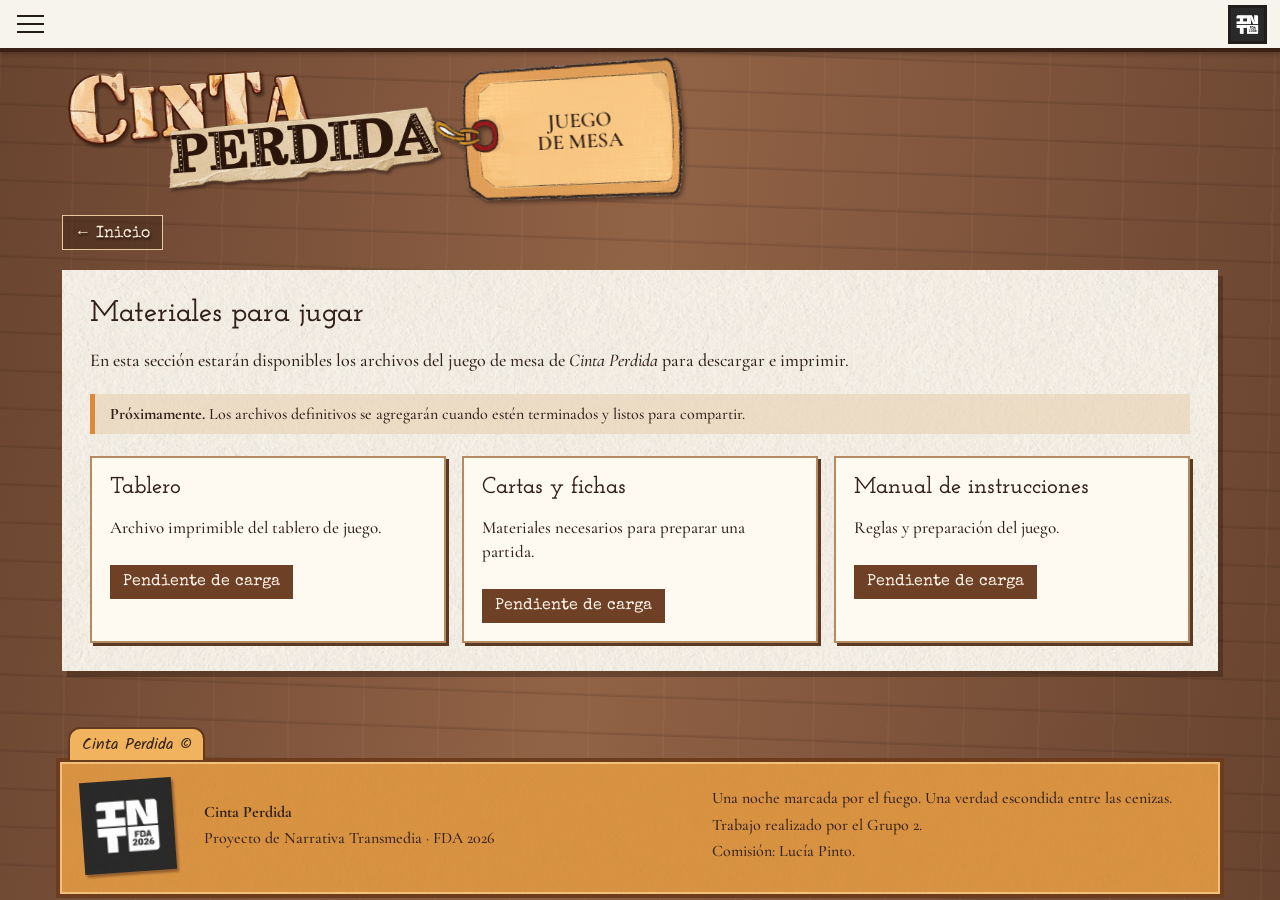
==== juego.html @ 326e19d3 "Add files via upload" ====
<!doctype html><html lang="es"><head><meta charset="utf-8"><meta name="viewport" content="width=device-width,initial-scale=1"><meta name="theme-color" content="#795038"><title>Juego de mesa | Cinta Perdida</title><link rel="stylesheet" href="styles.css"></head><body class="wood"><header class="topbar"><button class="menu-button" aria-label="Abrir menú" aria-expanded="false"><span></span><span></span><span></span></button><nav class="menu-panel"><a href="index.html">Inicio</a><a href="proceso.html">Detrás de cámaras</a><a href="juego.html">Juego de mesa</a><a href="universo.html">Universo</a><a href="https://www.youtube.com/watch?v=dQw4w9WgXcQ" target="_blank" rel="noopener">Un archivo especial</a></nav><img class="school-mark" src="assets/logo-fda.png" alt="FDA 2026"></header><div class="site-shell"><div class="brand-head"><a href="index.html" aria-label="Cinta Perdida, inicio"><img class="brand-logo" src="assets/logo-cinta-perdida.png" alt="Cinta Perdida"></a><div class="brand-tag subpage-tag" aria-label="Juego de mesa"><img src="assets/etiqueta-colgante-horizontal.png" alt=""><span>JUEGO<br>DE MESA</span></div></div><main class=""><div class="page-heading page-heading-back"><a class="back-link" href="index.html">← Inicio</a></div><section class="paper-panel"><h2>Materiales para jugar</h2><p>En esta sección estarán disponibles los archivos del juego de mesa de <em>Cinta Perdida</em> para descargar e imprimir.</p><div class="notice"><strong>Próximamente.</strong> Los archivos definitivos se agregarán cuando estén terminados y listos para compartir.</div><div class="resource-list"><article class="resource"><h3>Tablero</h3><p>Archivo imprimible del tablero de juego.</p><span class="download-placeholder">Pendiente de carga</span></article><article class="resource"><h3>Cartas y fichas</h3><p>Materiales necesarios para preparar una partida.</p><span class="download-placeholder">Pendiente de carga</span></article><article class="resource"><h3>Manual de instrucciones</h3><p>Reglas y preparación del juego.</p><span class="download-placeholder">Pendiente de carga</span></article></div></section></main><div class="site-bottom"><div class="copyright">Cinta Perdida ©</div><footer class="footer"><img class="footer-logo" src="assets/logo-fda.png" alt="FDA 2026"><div><p><strong>Cinta Perdida</strong></p><p>Proyecto de Narrativa Transmedia · FDA 2026</p></div><div class="footer-extra"><p>Una noche marcada por el fuego. Una verdad escondida entre las cenizas.</p><p>Trabajo realizado por el Grupo 2.</p><p>Comisión: Lucía Pinto.</p></div></footer></div></div><script src="script.js"></script></body></html>
---- styles.css ----
@import url('https://fonts.googleapis.com/css2?family=Cormorant+Garamond:wght@400;500;600;700&family=Josefin+Slab:wght@400;500;600;700&family=Kalam:wght@400;700&family=Special+Elite&display=swap');
:root{--ink:#302019;--brown:#4a2a18;--wood1:#6a4028;--wood2:#8c5a37;--paper:#f8f4ec;--orange:#d98b39;--pink:#f6c7c5;--blue:#58a8bd;--red:#b92820;}
*{box-sizing:border-box} html{scroll-behavior:smooth} body{margin:0;color:var(--ink);font-family:'Cormorant Garamond',Georgia,serif;font-weight:500;background:#65402a;}
/* A warm wood-like base until the original Canva wood texture is supplied. */
.wood{background-color:#795038;background-image:repeating-linear-gradient(2deg,transparent 0 34px,rgba(45,23,12,.16) 35px,transparent 38px),repeating-linear-gradient(91deg,rgba(255,220,170,.035) 0 2px,transparent 2px 75px),linear-gradient(100deg,#68432f,#916346 48%,#68432f);}
.topbar{height:52px;background:#f7f4ed;border-bottom:4px solid #3a2116;display:flex;align-items:center;justify-content:space-between;padding:0 13px;position:relative;z-index:10;box-shadow:0 2px 5px #1c100b55}
.menu-button{width:38px;height:34px;border:0;background:transparent;display:flex;flex-direction:column;justify-content:center;gap:6px;cursor:pointer;padding:4px}.menu-button span{height:2px;width:27px;background:#241a16;display:block}
.school-mark{width:39px;height:39px;object-fit:contain;background:#211d1a;padding:3px}
.menu-panel{display:none;position:absolute;top:48px;left:0;background:#f7f1e6;border:2px solid #4b2c1a;padding:12px 18px;min-width:210px;box-shadow:4px 5px 0 #2d1a10aa}.menu-panel.open{display:grid;gap:10px}.menu-panel a{color:var(--ink);text-decoration:none;font-family:'Special Elite',Georgia,serif;font-size:17px}.menu-panel a:hover{color:#a13c25}
.site-shell{max-width:1200px;margin:0 auto;padding:12px 16px 0;min-height:calc(100vh - 52px)}
.brand-head{min-height:145px;display:flex;align-items:flex-start;padding:0 4px 8px;position:relative;gap:0}
.brand-logo{width:min(390px,75vw);height:auto;object-fit:contain;filter:drop-shadow(2px 3px 1px #1f120d80);position:relative;z-index:2}
.brand-tag{width:250px;height:138px;position:relative;margin:-1px 0 0 -34px;display:flex;align-items:center;justify-content:center;transform:rotate(-3deg);filter:drop-shadow(2px 3px 2px #21130c88);z-index:1;flex:0 0 auto}
.brand-tag img{position:absolute;width:100%;height:100%;object-fit:contain;inset:0}
.brand-tag span{position:relative;z-index:1;font-family:'Cormorant Garamond',Georgia,serif;font-weight:600;font-size:clamp(19px,2.05vw,27px);color:#2c1d14;margin-left:40px;margin-top:1px;white-space:nowrap}
.subpage-tag{width:285px;height:138px;margin-left:-34px}
.subpage-tag span{font-size:clamp(15px,1.65vw,21px);line-height:1.02;margin-left:43px;margin-top:0;letter-spacing:.1px;text-align:center;white-space:normal;max-width:72%;}
.page-heading-back{margin:0 0 20px}

.card-art img.universe-map{width:100%;height:100%;object-fit:contain;filter:drop-shadow(0 2px 2px #33251b33)}
main{padding:6px 6px 30px}.intro{max-width:760px;margin:0 auto 24px;text-align:center;color:#fff5e8;text-shadow:1px 2px 2px #2b160e;font-size:18px;line-height:1.5}.intro strong{font-family:'Special Elite',Georgia,serif;font-size:22px;letter-spacing:.5px}
.card-grid{display:grid;grid-template-columns:repeat(2,minmax(0,1fr));gap:32px 42px;align-items:stretch;padding:4px 10px 30px}
.portal-card{height:260px;min-height:260px;display:grid;grid-template-columns:1fr 1.05fr;gap:18px;align-items:center;padding:16px;text-decoration:none;color:var(--ink);position:relative;background:rgba(239,224,203,.28);border:1px solid rgba(255,245,225,.18);box-shadow:0 3px 9px #2a160d44;transition:transform .18s ease,box-shadow .18s ease}
.portal-card:hover,.portal-card:focus-visible{transform:translateY(-4px) rotate(-.3deg);box-shadow:0 9px 15px #24130966;outline:2px solid #f2c27d;outline-offset:3px}
.card-art{height:185px;background:#f8f5ed;position:relative;overflow:hidden;display:flex;align-items:center;justify-content:center;box-shadow:0 1px 4px #2b1a1155}
.card-art.paper:before,.paper-panel:before{content:"";position:absolute;inset:0;background-image:url('assets/pulp-texture.webp'),url('assets/pulp-highlight.webp');background-size:cover;background-position:center;mix-blend-mode:multiply;opacity:.38;pointer-events:none}
.card-art img{max-width:95%;max-height:95%;object-fit:contain;position:relative;z-index:1}
.pin-one{position:absolute;z-index:4;width:27px;height:34px;filter:drop-shadow(1px 2px 1px #3b261866)}
.pin-one img{width:100%;height:100%;object-fit:contain}
.pin-green{top:3px;right:17px;transform:rotate(12deg)}
.pin-lilac{top:7px;right:48px;transform:rotate(-12deg)}
.pin-orange{top:29px;right:9px;transform:rotate(18deg)}
.pin-blue{top:8px;right:13px;transform:rotate(11deg)}
.pin-brown{top:9px;right:14px;transform:rotate(-10deg)}
.card-art img[src*="sello-confidencial"]{max-width:92%;max-height:82%;object-fit:contain}
.card-copy{padding:12px 8px}.card-copy h2{font-family:'Josefin Slab',serif;font-weight:600;font-size:clamp(23px,2.6vw,34px);line-height:1.05;margin:0 0 12px}.card-copy p{font-size:17px;line-height:1.35;margin:0}.scribble{height:18px;border-bottom:2px solid #34251e;border-radius:50%;transform:rotate(-2deg);width:82%;margin:14px 0 0}
.tagline{display:inline-block;background:#e7a34f;border:2px solid #5b321c;border-radius:14px 14px 0 0;padding:4px 13px;margin:0 0 -2px 10px;font-family:'Kalam',cursive;font-size:17px;position:relative;z-index:2}
.footer{background:#d99342;border:4px solid #6b3c1e;box-shadow:inset 0 0 0 2px #f3c27c;padding:18px 22px 22px;display:grid;grid-template-columns:100px 1fr 1fr;gap:22px;align-items:center;position:relative;overflow:hidden}
.footer:after{content:"";position:absolute;inset:0;background-image:url('assets/pulp-texture.webp');background-size:cover;mix-blend-mode:multiply;opacity:.13;pointer-events:none}.footer>*{position:relative;z-index:1}.footer-logo{width:92px;height:92px;object-fit:contain;transform:rotate(-4deg);filter:drop-shadow(2px 3px 1px #5b321c88)}.footer p{margin:5px 0;font-size:16px;line-height:1.35}.footer a{color:#382014}.copyright{font-family:'Kalam',cursive;background:#f1b35e;border:2px solid #63391f;border-bottom:0;border-radius:12px 12px 0 0;display:inline-block;padding:3px 12px;margin:0 0 -2px 12px;position:relative;z-index:2}
/* Inner pages */
.page-heading{display:flex;align-items:center;gap:14px;margin:0 0 20px;color:#fff3e4;text-shadow:1px 2px 2px #2b160e}.page-heading h1{font-family:'Josefin Slab',serif;font-size:clamp(32px,5vw,48px);font-weight:600;margin:0}.back-link{color:#fff1dc;text-decoration:none;border:1px solid #e9c69c;padding:7px 12px;background:#40271988;font-family:'Special Elite',Georgia,serif}.paper-panel{position:relative;background:#f8f4ec;padding:28px;box-shadow:5px 6px 0 #30190f66;overflow:hidden}.paper-panel>*{position:relative;z-index:1}.paper-panel h2{font-family:'Josefin Slab',serif;font-weight:600;font-size:30px;margin:0 0 10px}.paper-panel p{font-size:18px;line-height:1.5}.notice{border-left:5px solid var(--orange);padding:10px 15px;background:#e9d4b6aa;margin:20px 0}.resource-list{display:grid;grid-template-columns:repeat(auto-fit,minmax(220px,1fr));gap:16px;margin-top:22px}.resource{background:#fffaf1;border:2px solid #b48a60;padding:18px;box-shadow:3px 3px 0 #5c3923}.resource p{font-size:17px;line-height:1.4}.resource h3{font-family:'Josefin Slab',serif;font-weight:600;font-size:23px;margin:0 0 8px}.resource a,.download-placeholder{display:inline-block;background:#6e4026;color:#fff5e8;text-decoration:none;padding:9px 13px;margin-top:8px;font-family:'Special Elite',Georgia,serif}.resource a:hover{background:#9b542e}.gallery-grid{display:grid;grid-template-columns:repeat(auto-fit,minmax(180px,1fr));gap:18px;margin-top:20px}.gallery-note{background:#fffaf2;padding:14px;border:1px solid #c8a47e;min-height:130px}.gallery-note p{font-size:17px;line-height:1.4}.gallery-note h3{font-family:'Josefin Slab',serif;font-weight:600;font-size:22px;margin:0 0 8px}.site-bottom{margin-top:26px}
@media(max-width:760px){.site-shell{padding:8px 10px 0}.brand-head{min-height:112px;align-items:center}.brand-logo{width:min(270px,67vw)}.brand-tag{width:180px;height:100px;margin-left:-25px}.brand-tag span{font-size:16px;margin-left:29px}.subpage-tag{width:215px;height:100px}.subpage-tag span{font-size:12px;line-height:1.05;margin-left:33px;max-width:72%;}.card-grid{grid-template-columns:1fr;gap:18px;padding:0 2px 24px}.portal-card{height:auto;min-height:175px;grid-template-columns:.9fr 1.1fr;gap:10px;padding:11px}.card-art{height:150px}.card-copy h2{font-size:25px}.card-copy p{font-size:15px}.footer{grid-template-columns:70px 1fr;gap:10px;padding:14px}.footer .footer-extra{grid-column:1/-1}.footer-logo{width:60px}.paper-panel{padding:20px 16px}.page-heading{flex-wrap:wrap}.intro{font-size:16px}}
@media(max-width:390px){.subpage-tag{width:170px;height:80px;margin-left:-20px}.subpage-tag span{font-size:10px;line-height:1.05;margin-left:25px;max-width:72%;}.portal-card{grid-template-columns:1fr}.card-art{height:155px}.card-copy{padding:5px 8px 10px}.brand-head{min-height:95px}.brand-logo{width:64vw}.brand-tag{width:145px;height:80px;margin-left:-12px}.brand-tag span{font-size:13px;margin-left:22px}}
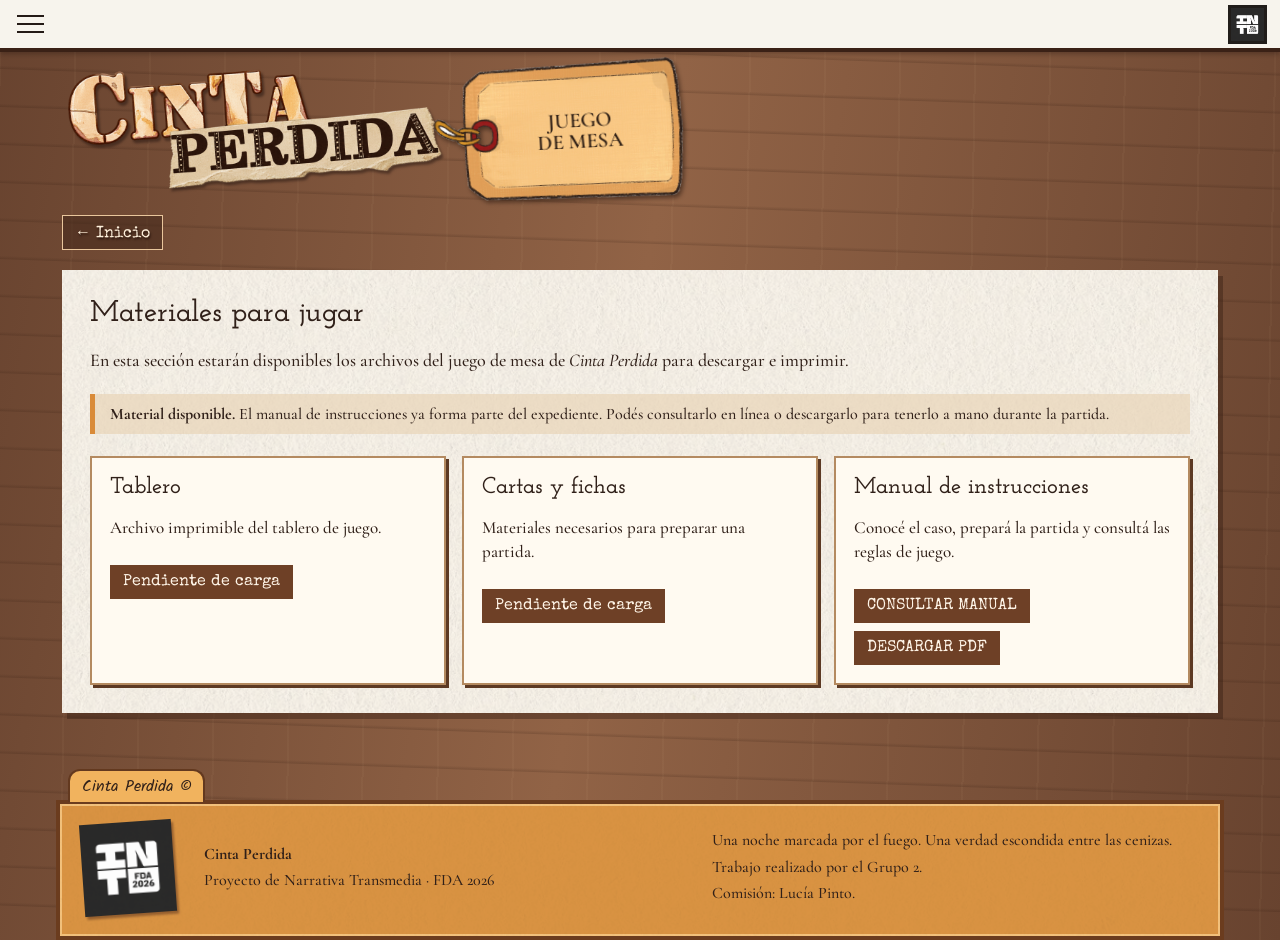
==== commit dc0d36d0: "Add files via upload" ====
--- a/juego.html
+++ b/juego.html
@@ -1 +1 @@
-<!doctype html><html lang="es"><head><meta charset="utf-8"><meta name="viewport" content="width=device-width,initial-scale=1"><meta name="theme-color" content="#795038"><title>Juego de mesa | Cinta Perdida</title><link rel="stylesheet" href="styles.css"></head><body class="wood"><header class="topbar"><button class="menu-button" aria-label="Abrir menú" aria-expanded="false"><span></span><span></span><span></span></button><nav class="menu-panel"><a href="index.html">Inicio</a><a href="proceso.html">Detrás de cámaras</a><a href="juego.html">Juego de mesa</a><a href="universo.html">Universo</a><a href="https://www.youtube.com/watch?v=dQw4w9WgXcQ" target="_blank" rel="noopener">Un archivo especial</a></nav><img class="school-mark" src="assets/logo-fda.png" alt="FDA 2026"></header><div class="site-shell"><div class="brand-head"><a href="index.html" aria-label="Cinta Perdida, inicio"><img class="brand-logo" src="assets/logo-cinta-perdida.png" alt="Cinta Perdida"></a><div class="brand-tag subpage-tag" aria-label="Juego de mesa"><img src="assets/etiqueta-colgante-horizontal.png" alt=""><span>JUEGO<br>DE MESA</span></div></div><main class=""><div class="page-heading page-heading-back"><a class="back-link" href="index.html">← Inicio</a></div><section class="paper-panel"><h2>Materiales para jugar</h2><p>En esta sección estarán disponibles los archivos del juego de mesa de <em>Cinta Perdida</em> para descargar e imprimir.</p><div class="notice"><strong>Próximamente.</strong> Los archivos definitivos se agregarán cuando estén terminados y listos para compartir.</div><div class="resource-list"><article class="resource"><h3>Tablero</h3><p>Archivo imprimible del tablero de juego.</p><span class="download-placeholder">Pendiente de carga</span></article><article class="resource"><h3>Cartas y fichas</h3><p>Materiales necesarios para preparar una partida.</p><span class="download-placeholder">Pendiente de carga</span></article><article class="resource"><h3>Manual de instrucciones</h3><p>Reglas y preparación del juego.</p><span class="download-placeholder">Pendiente de carga</span></article></div></section></main><div class="site-bottom"><div class="copyright">Cinta Perdida ©</div><footer class="footer"><img class="footer-logo" src="assets/logo-fda.png" alt="FDA 2026"><div><p><strong>Cinta Perdida</strong></p><p>Proyecto de Narrativa Transmedia · FDA 2026</p></div><div class="footer-extra"><p>Una noche marcada por el fuego. Una verdad escondida entre las cenizas.</p><p>Trabajo realizado por el Grupo 2.</p><p>Comisión: Lucía Pinto.</p></div></footer></div></div><script src="script.js"></script></body></html>+<!doctype html><html lang="es"><head><meta charset="utf-8"><meta name="viewport" content="width=device-width,initial-scale=1"><meta name="theme-color" content="#795038"><title>Juego de mesa | Cinta Perdida</title><link rel="stylesheet" href="styles.css"></head><body class="wood"><header class="topbar"><button class="menu-button" aria-label="Abrir menú" aria-expanded="false"><span></span><span></span><span></span></button><nav class="menu-panel"><a href="index.html">Inicio</a><a href="proceso.html">Detrás de cámaras</a><a href="juego.html">Juego de mesa</a><a href="universo.html">Universo</a><a href="https://www.youtube.com/watch?v=dQw4w9WgXcQ" target="_blank" rel="noopener">Un archivo especial</a></nav><img class="school-mark" src="assets/logo-fda.png" alt="FDA 2026"></header><div class="site-shell"><div class="brand-head"><a href="index.html" aria-label="Cinta Perdida, inicio"><img class="brand-logo" src="assets/logo-cinta-perdida.png" alt="Cinta Perdida"></a><div class="brand-tag subpage-tag" aria-label="Juego de mesa"><img src="assets/etiqueta-colgante-horizontal.png" alt=""><span>JUEGO<br>DE MESA</span></div></div><main class=""><div class="page-heading page-heading-back"><a class="back-link" href="index.html">← Inicio</a></div><section class="paper-panel"><h2>Materiales para jugar</h2><p>En esta sección estarán disponibles los archivos del juego de mesa de <em>Cinta Perdida</em> para descargar e imprimir.</p><div class="notice"><strong>Material disponible.</strong> El manual de instrucciones ya forma parte del expediente. Podés consultarlo en línea o descargarlo para tenerlo a mano durante la partida.</div><div class="resource-list"><article class="resource"><h3>Tablero</h3><p>Archivo imprimible del tablero de juego.</p><span class="download-placeholder">Pendiente de carga</span></article><article class="resource"><h3>Cartas y fichas</h3><p>Materiales necesarios para preparar una partida.</p><span class="download-placeholder">Pendiente de carga</span></article><article class="resource"><h3>Manual de instrucciones</h3><p>Conocé el caso, prepará la partida y consultá las reglas de juego.</p><a href="assets/manual-instrucciones-cinta-perdida.pdf" target="_blank" rel="noopener">CONSULTAR MANUAL</a><a href="assets/manual-instrucciones-cinta-perdida.pdf" download>DESCARGAR PDF</a></article></div></section></main><div class="site-bottom"><div class="copyright">Cinta Perdida ©</div><footer class="footer"><img class="footer-logo" src="assets/logo-fda.png" alt="FDA 2026"><div><p><strong>Cinta Perdida</strong></p><p>Proyecto de Narrativa Transmedia · FDA 2026</p></div><div class="footer-extra"><p>Una noche marcada por el fuego. Una verdad escondida entre las cenizas.</p><p>Trabajo realizado por el Grupo 2.</p><p>Comisión: Lucía Pinto.</p></div></footer></div></div><script src="script.js"></script></body></html>
--- a/styles.css
+++ b/styles.css
@@ -41,3 +41,20 @@
 .page-heading{display:flex;align-items:center;gap:14px;margin:0 0 20px;color:#fff3e4;text-shadow:1px 2px 2px #2b160e}.page-heading h1{font-family:'Josefin Slab',serif;font-size:clamp(32px,5vw,48px);font-weight:600;margin:0}.back-link{color:#fff1dc;text-decoration:none;border:1px solid #e9c69c;padding:7px 12px;background:#40271988;font-family:'Special Elite',Georgia,serif}.paper-panel{position:relative;background:#f8f4ec;padding:28px;box-shadow:5px 6px 0 #30190f66;overflow:hidden}.paper-panel>*{position:relative;z-index:1}.paper-panel h2{font-family:'Josefin Slab',serif;font-weight:600;font-size:30px;margin:0 0 10px}.paper-panel p{font-size:18px;line-height:1.5}.notice{border-left:5px solid var(--orange);padding:10px 15px;background:#e9d4b6aa;margin:20px 0}.resource-list{display:grid;grid-template-columns:repeat(auto-fit,minmax(220px,1fr));gap:16px;margin-top:22px}.resource{background:#fffaf1;border:2px solid #b48a60;padding:18px;box-shadow:3px 3px 0 #5c3923}.resource p{font-size:17px;line-height:1.4}.resource h3{font-family:'Josefin Slab',serif;font-weight:600;font-size:23px;margin:0 0 8px}.resource a,.download-placeholder{display:inline-block;background:#6e4026;color:#fff5e8;text-decoration:none;padding:9px 13px;margin-top:8px;font-family:'Special Elite',Georgia,serif}.resource a:hover{background:#9b542e}.gallery-grid{display:grid;grid-template-columns:repeat(auto-fit,minmax(180px,1fr));gap:18px;margin-top:20px}.gallery-note{background:#fffaf2;padding:14px;border:1px solid #c8a47e;min-height:130px}.gallery-note p{font-size:17px;line-height:1.4}.gallery-note h3{font-family:'Josefin Slab',serif;font-weight:600;font-size:22px;margin:0 0 8px}.site-bottom{margin-top:26px}
 @media(max-width:760px){.site-shell{padding:8px 10px 0}.brand-head{min-height:112px;align-items:center}.brand-logo{width:min(270px,67vw)}.brand-tag{width:180px;height:100px;margin-left:-25px}.brand-tag span{font-size:16px;margin-left:29px}.subpage-tag{width:215px;height:100px}.subpage-tag span{font-size:12px;line-height:1.05;margin-left:33px;max-width:72%;}.card-grid{grid-template-columns:1fr;gap:18px;padding:0 2px 24px}.portal-card{height:auto;min-height:175px;grid-template-columns:.9fr 1.1fr;gap:10px;padding:11px}.card-art{height:150px}.card-copy h2{font-size:25px}.card-copy p{font-size:15px}.footer{grid-template-columns:70px 1fr;gap:10px;padding:14px}.footer .footer-extra{grid-column:1/-1}.footer-logo{width:60px}.paper-panel{padding:20px 16px}.page-heading{flex-wrap:wrap}.intro{font-size:16px}}
 @media(max-width:390px){.subpage-tag{width:170px;height:80px;margin-left:-20px}.subpage-tag span{font-size:10px;line-height:1.05;margin-left:25px;max-width:72%;}.portal-card{grid-template-columns:1fr}.card-art{height:155px}.card-copy{padding:5px 8px 10px}.brand-head{min-height:95px}.brand-logo{width:64vw}.brand-tag{width:145px;height:80px;margin-left:-12px}.brand-tag span{font-size:13px;margin-left:22px}}
+
+/* New archive material: Christmas postcard sketches and interview records */
+.section-divider{display:flex;align-items:center;gap:14px;margin:30px 0 12px;color:#8b3a2b;font-family:'Special Elite',Georgia,serif;font-size:17px;letter-spacing:1.2px}
+.section-divider:before,.section-divider:after{content:"";height:1px;background:#b78b65;flex:1}
+.subsection-title{font-family:'Josefin Slab',serif;font-size:25px;margin:14px 0 4px}
+.process-gallery{display:grid;grid-template-columns:repeat(3,minmax(0,1fr));gap:20px;margin:22px 0}
+.process-item,.interview-item{margin:0;background:#fffaf2;border:1px solid #c8a47e;padding:10px;box-shadow:3px 4px 0 #5c392344;position:relative}
+.process-item a,.interview-item a{display:flex;align-items:center;justify-content:center;background:#eee9df;overflow:hidden}
+.process-item img{width:100%;height:245px;object-fit:contain;display:block}
+.process-item figcaption,.interview-item figcaption{display:flex;flex-direction:column;gap:3px;padding:10px 5px 3px;text-align:center}
+.process-item figcaption strong,.interview-item figcaption strong{font-family:'Josefin Slab',serif;font-size:22px}
+.process-item figcaption span,.interview-item figcaption span{font-family:'Special Elite',Georgia,serif;font-size:13px;color:#795038}
+.interview-gallery{display:grid;grid-template-columns:repeat(2,minmax(0,1fr));gap:22px;margin:22px 0}
+.interview-item img{width:100%;height:auto;max-height:510px;object-fit:contain;display:block;background:#fff}
+.process-item a:hover img,.interview-item a:hover img{transform:scale(1.015);transition:transform .2s ease}
+@media(max-width:760px){.process-gallery{grid-template-columns:1fr 1fr;gap:13px}.process-item img{height:190px}.interview-gallery{grid-template-columns:1fr;gap:16px}.interview-item img{max-height:none}}
+@media(max-width:430px){.process-gallery{grid-template-columns:1fr}.process-item img{height:220px}}
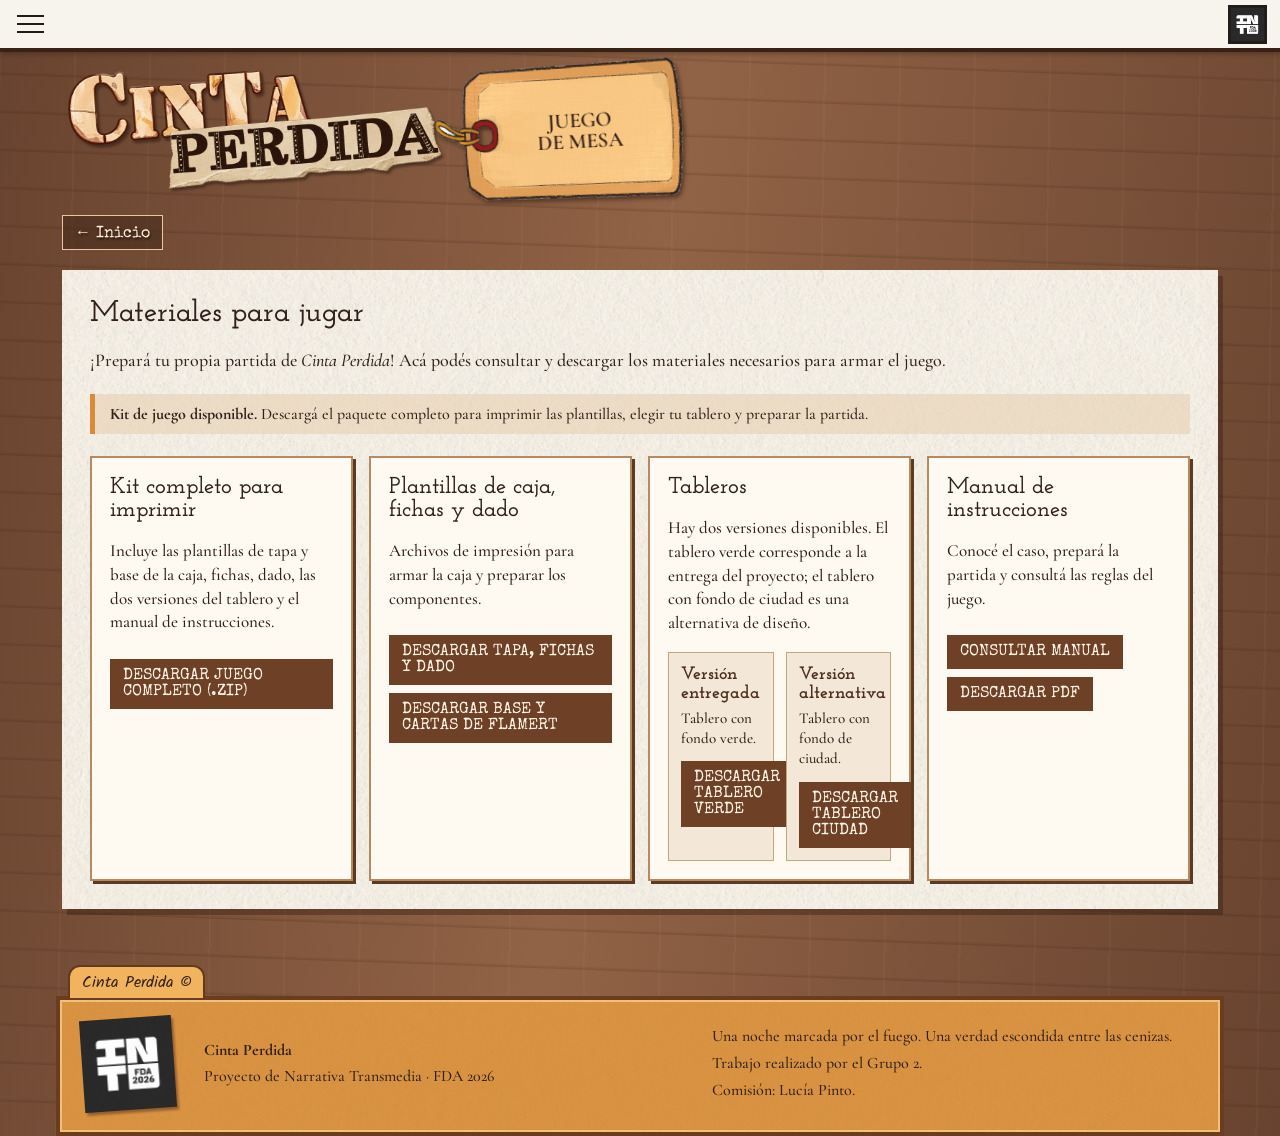
==== commit 4a7c8522: "Add files via upload" ====
--- a/juego.html
+++ b/juego.html
@@ -1 +1,13 @@
-<!doctype html><html lang="es"><head><meta charset="utf-8"><meta name="viewport" content="width=device-width,initial-scale=1"><meta name="theme-color" content="#795038"><title>Juego de mesa | Cinta Perdida</title><link rel="stylesheet" href="styles.css"></head><body class="wood"><header class="topbar"><button class="menu-button" aria-label="Abrir menú" aria-expanded="false"><span></span><span></span><span></span></button><nav class="menu-panel"><a href="index.html">Inicio</a><a href="proceso.html">Detrás de cámaras</a><a href="juego.html">Juego de mesa</a><a href="universo.html">Universo</a><a href="https://www.youtube.com/watch?v=dQw4w9WgXcQ" target="_blank" rel="noopener">Un archivo especial</a></nav><img class="school-mark" src="assets/logo-fda.png" alt="FDA 2026"></header><div class="site-shell"><div class="brand-head"><a href="index.html" aria-label="Cinta Perdida, inicio"><img class="brand-logo" src="assets/logo-cinta-perdida.png" alt="Cinta Perdida"></a><div class="brand-tag subpage-tag" aria-label="Juego de mesa"><img src="assets/etiqueta-colgante-horizontal.png" alt=""><span>JUEGO<br>DE MESA</span></div></div><main class=""><div class="page-heading page-heading-back"><a class="back-link" href="index.html">← Inicio</a></div><section class="paper-panel"><h2>Materiales para jugar</h2><p>En esta sección estarán disponibles los archivos del juego de mesa de <em>Cinta Perdida</em> para descargar e imprimir.</p><div class="notice"><strong>Material disponible.</strong> El manual de instrucciones ya forma parte del expediente. Podés consultarlo en línea o descargarlo para tenerlo a mano durante la partida.</div><div class="resource-list"><article class="resource"><h3>Tablero</h3><p>Archivo imprimible del tablero de juego.</p><span class="download-placeholder">Pendiente de carga</span></article><article class="resource"><h3>Cartas y fichas</h3><p>Materiales necesarios para preparar una partida.</p><span class="download-placeholder">Pendiente de carga</span></article><article class="resource"><h3>Manual de instrucciones</h3><p>Conocé el caso, prepará la partida y consultá las reglas de juego.</p><a href="assets/manual-instrucciones-cinta-perdida.pdf" target="_blank" rel="noopener">CONSULTAR MANUAL</a><a href="assets/manual-instrucciones-cinta-perdida.pdf" download>DESCARGAR PDF</a></article></div></section></main><div class="site-bottom"><div class="copyright">Cinta Perdida ©</div><footer class="footer"><img class="footer-logo" src="assets/logo-fda.png" alt="FDA 2026"><div><p><strong>Cinta Perdida</strong></p><p>Proyecto de Narrativa Transmedia · FDA 2026</p></div><div class="footer-extra"><p>Una noche marcada por el fuego. Una verdad escondida entre las cenizas.</p><p>Trabajo realizado por el Grupo 2.</p><p>Comisión: Lucía Pinto.</p></div></footer></div></div><script src="script.js"></script></body></html>+<!doctype html>
+<html lang="es"><head><meta charset="utf-8"><meta name="viewport" content="width=device-width,initial-scale=1"><meta name="theme-color" content="#795038"><title>Juego de mesa | Cinta Perdida</title><link rel="stylesheet" href="styles.css"></head>
+<body class="wood"><header class="topbar"><button class="menu-button" aria-label="Abrir menú" aria-expanded="false"><span></span><span></span><span></span></button><nav class="menu-panel"><a href="index.html">Inicio</a><a href="proceso.html">Detrás de cámaras</a><a href="juego.html">Juego de mesa</a><a href="universo.html">Universo</a><a href="https://www.youtube.com/watch?v=dQw4w9WgXcQ" target="_blank" rel="noopener">Un archivo especial</a></nav><img class="school-mark" src="assets/logo-fda.png" alt="FDA 2026"></header>
+<div class="site-shell"><div class="brand-head"><a href="index.html" aria-label="Cinta Perdida, inicio"><img class="brand-logo" src="assets/logo-cinta-perdida.png" alt="Cinta Perdida"></a><div class="brand-tag subpage-tag" aria-label="Juego de mesa"><img src="assets/etiqueta-colgante-horizontal.png" alt=""><span>JUEGO<br>DE MESA</span></div></div>
+<main><div class="page-heading page-heading-back"><a class="back-link" href="index.html">← Inicio</a></div><section class="paper-panel"><h2>Materiales para jugar</h2><p>¡Prepará tu propia partida de <em>Cinta Perdida</em>! Acá podés consultar y descargar los materiales necesarios para armar el juego.</p>
+<div class="notice"><strong>Kit de juego disponible.</strong> Descargá el paquete completo para imprimir las plantillas, elegir tu tablero y preparar la partida.</div>
+<div class="resource-list">
+<article class="resource"><h3>Kit completo para imprimir</h3><p>Incluye las plantillas de tapa y base de la caja, fichas, dado, las dos versiones del tablero y el manual de instrucciones.</p><a href="assets/juego-cinta-perdida-archivos-imprimibles.zip" download>DESCARGAR JUEGO COMPLETO (.ZIP)</a></article>
+<article class="resource"><h3>Plantillas de caja, fichas y dado</h3><p>Archivos de impresión para armar la caja y preparar los componentes.</p><a href="assets/plantilla-tapa-caja-fichas-dado.jpg" download>DESCARGAR TAPA, FICHAS Y DADO</a><a href="assets/plantilla-base-caja-cartas-flamert.jpg" download>DESCARGAR BASE Y CARTAS DE FLAMERT</a></article>
+<article class="resource"><h3>Tableros</h3><p>Hay dos versiones disponibles. El tablero verde corresponde a la entrega del proyecto; el tablero con fondo de ciudad es una alternativa de diseño.</p><div class="board-choice"><div><strong>Versión entregada</strong><span>Tablero con fondo verde.</span><a href="assets/tablero-verde-entregado.png" download>DESCARGAR TABLERO VERDE</a></div><div><strong>Versión alternativa</strong><span>Tablero con fondo de ciudad.</span><a href="assets/tablero-fondo-ciudad-alternativo.png" download>DESCARGAR TABLERO CIUDAD</a></div></div></article>
+<article class="resource"><h3>Manual de instrucciones</h3><p>Conocé el caso, prepará la partida y consultá las reglas del juego.</p><a href="assets/manual-instrucciones-cinta-perdida.pdf" target="_blank" rel="noopener">CONSULTAR MANUAL</a><a href="assets/manual-instrucciones-cinta-perdida.pdf" download>DESCARGAR PDF</a></article>
+</div></section></main>
+<div class="site-bottom"><div class="copyright">Cinta Perdida ©</div><footer class="footer"><img class="footer-logo" src="assets/logo-fda.png" alt="FDA 2026"><div><p><strong>Cinta Perdida</strong></p><p>Proyecto de Narrativa Transmedia · FDA 2026</p></div><div class="footer-extra"><p>Una noche marcada por el fuego. Una verdad escondida entre las cenizas.</p><p>Trabajo realizado por el Grupo 2.</p><p>Comisión: Lucía Pinto.</p></div></footer></div></div><script src="script.js"></script></body></html>
--- a/styles.css
+++ b/styles.css
@@ -58,3 +58,10 @@
 .process-item a:hover img,.interview-item a:hover img{transform:scale(1.015);transition:transform .2s ease}
 @media(max-width:760px){.process-gallery{grid-template-columns:1fr 1fr;gap:13px}.process-item img{height:190px}.interview-gallery{grid-template-columns:1fr;gap:16px}.interview-item img{max-height:none}}
 @media(max-width:430px){.process-gallery{grid-template-columns:1fr}.process-item img{height:220px}}
+
+/* Download options for the printable board-game kit */
+.board-choice{display:grid;grid-template-columns:repeat(2,minmax(0,1fr));gap:12px;margin-top:12px}
+.board-choice>div{background:#f3e8d8;border:1px solid #c8a47e;padding:12px;display:flex;flex-direction:column;align-items:flex-start;gap:5px}
+.board-choice strong{font-family:'Josefin Slab',serif;font-size:18px;color:#4d2d1b}
+.board-choice span{font-size:15px;line-height:1.35}
+@media(max-width:600px){.board-choice{grid-template-columns:1fr}}
